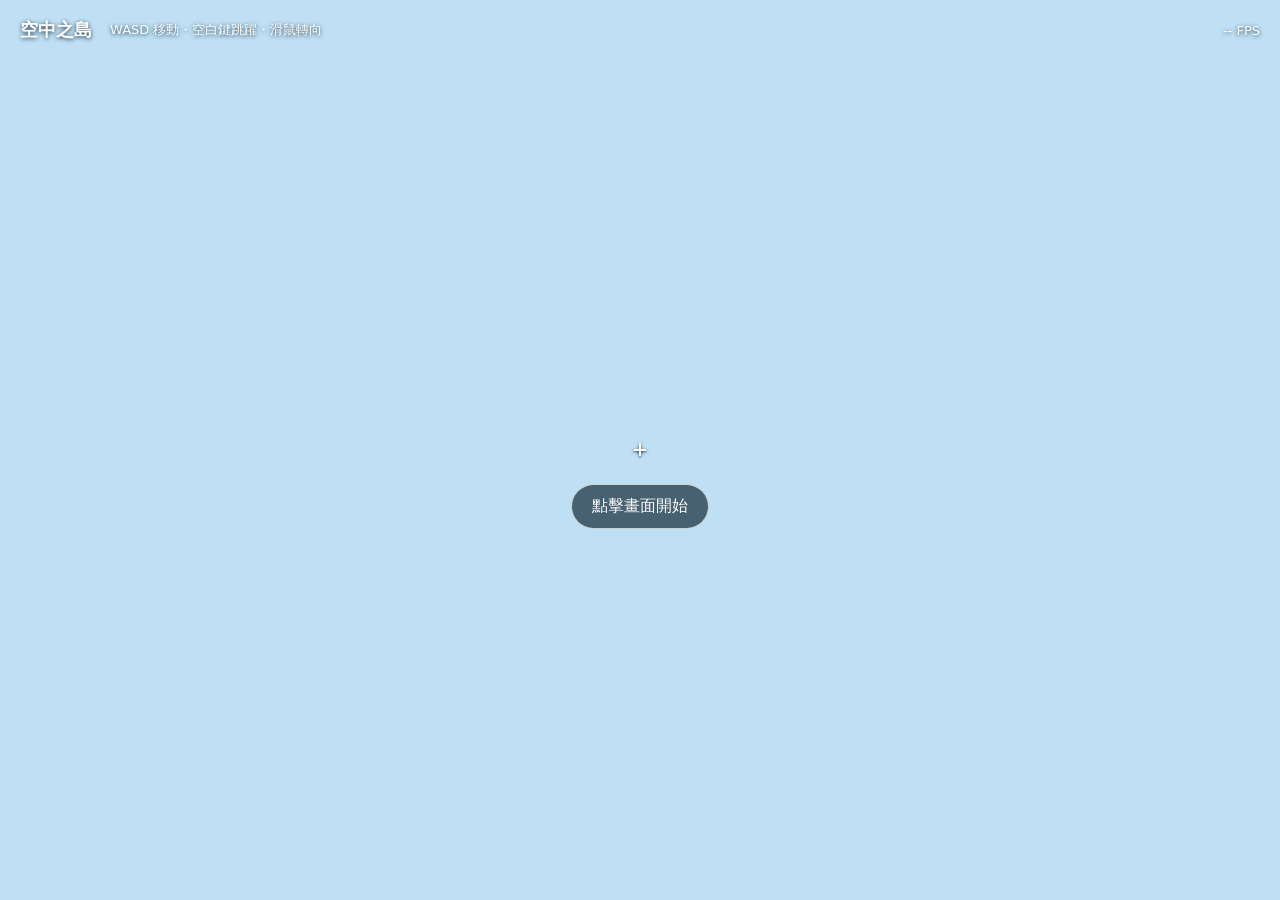
==== index.template.html @ c156020a "Make index playable when opened directly" ====
<!doctype html>
<html lang="zh-Hant">
  <head>
    <meta charset="utf-8" />
    <meta name="viewport" content="width=device-width, initial-scale=1" />
    <meta name="theme-color" content="#bfe0f4" />
    <title>空中之島</title>
    <link rel="stylesheet" href="./styles.css" />
    <script type="module" src="./src/main.js"></script>
  </head>
  <body>
    <main id="game" aria-label="空中之島遊戲">
      <div id="hud">
        <div class="brand">空中之島</div>
        <div class="controls">WASD 移動・空白鍵跳躍・滑鼠轉向</div>
        <div id="fps" aria-live="off">-- FPS</div>
      </div>
      <div id="crosshair" aria-hidden="true">+</div>
      <button id="start" type="button">點擊畫面開始</button>
      <div id="error" role="alert" hidden></div>
    </main>
  </body>
</html>
---- styles.css ----
* { box-sizing: border-box; }

html, body, #game {
  width: 100%;
  height: 100%;
  margin: 0;
  overflow: hidden;
}

body {
  background: #bfe0f4;
  color: #fff;
  font-family: system-ui, "Microsoft JhengHei", sans-serif;
}

#game { position: relative; }
canvas { display: block; width: 100%; height: 100%; }

#hud {
  position: absolute;
  z-index: 2;
  inset: 18px 20px auto;
  display: flex;
  align-items: center;
  gap: 18px;
  text-shadow: 0 1px 4px #193246;
  pointer-events: none;
}

.brand { font-size: 18px; font-weight: 750; }
.controls, #fps { font-size: 13px; }
#fps { margin-left: auto; font-variant-numeric: tabular-nums; }

#crosshair {
  position: absolute;
  z-index: 2;
  top: 50%;
  left: 50%;
  transform: translate(-50%, -54%);
  color: white;
  font: 24px/1 monospace;
  text-shadow: 0 1px 3px #172b3a;
  pointer-events: none;
}

#start {
  position: absolute;
  z-index: 3;
  top: 50%;
  left: 50%;
  transform: translate(-50%, 34px);
  border: 1px solid rgb(255 255 255 / 70%);
  border-radius: 999px;
  padding: 11px 20px;
  color: white;
  background: rgb(21 43 57 / 70%);
  font: inherit;
  cursor: pointer;
}

#start[hidden], #error[hidden] { display: none; }
#error { position: absolute; z-index: 5; inset: auto 16px 16px; color: #fff; background: #842e2e; padding: 12px; }

@media (max-width: 600px) {
  #hud { inset: 12px; align-items: flex-start; flex-wrap: wrap; gap: 8px 14px; }
  .controls { order: 3; width: 100%; }
}
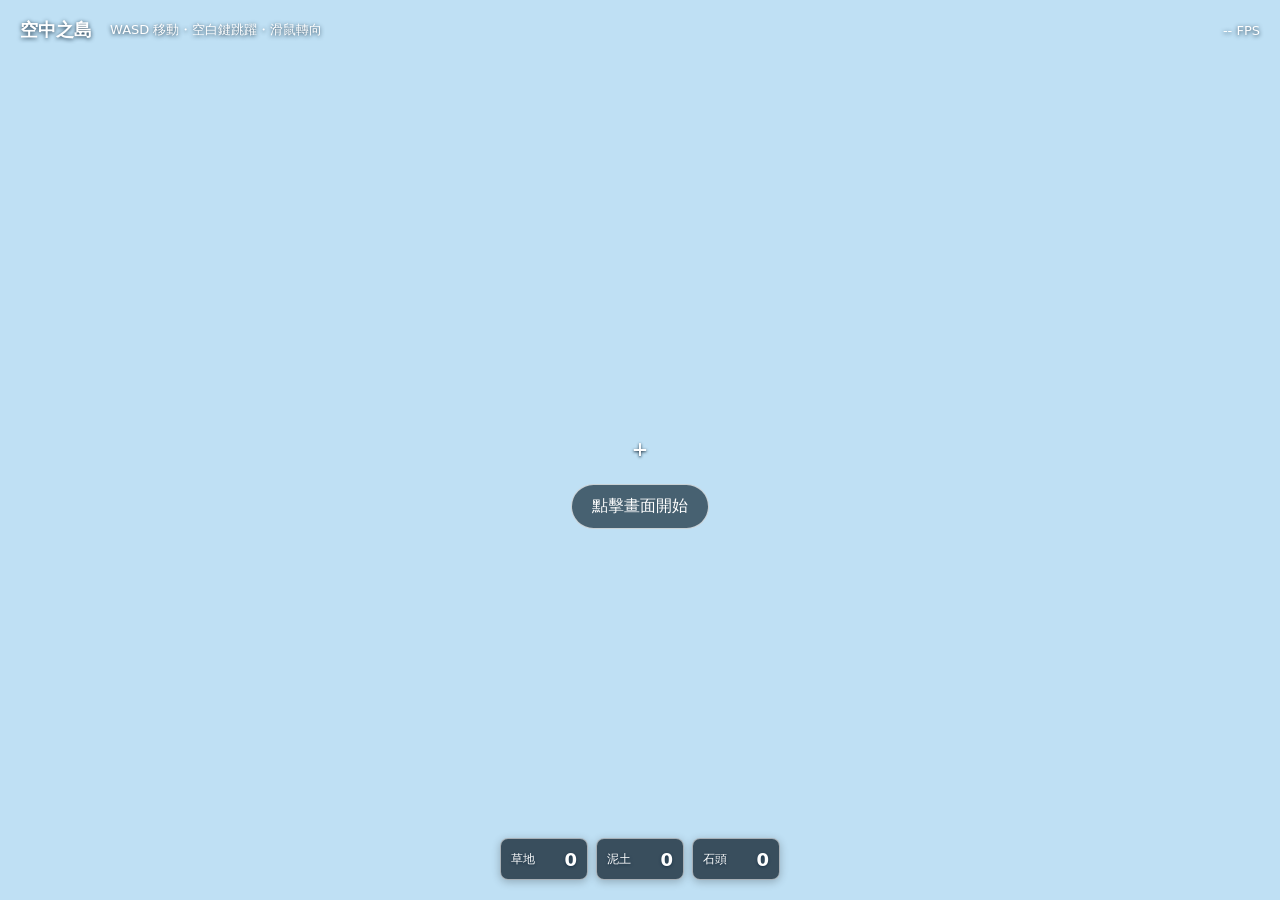
==== commit 5b820195: "feat: collect dropped blocks into inventory" ====
--- a/index.template.html
+++ b/index.template.html
@@ -16,6 +16,11 @@
         <div id="fps" aria-live="off">-- FPS</div>
       </div>
       <div id="crosshair" aria-hidden="true">+</div>
+      <div id="inventory" aria-label="方塊欄">
+        <div class="inventory-slot"><span>草地</span><span id="count-grass">0</span></div>
+        <div class="inventory-slot"><span>泥土</span><span id="count-dirt">0</span></div>
+        <div class="inventory-slot"><span>石頭</span><span id="count-stone">0</span></div>
+      </div>
       <button id="start" type="button">點擊畫面開始</button>
       <div id="error" role="alert" hidden></div>
     </main>
--- a/styles.css
+++ b/styles.css
@@ -43,6 +43,39 @@
   pointer-events: none;
 }
 
+#inventory {
+  position: absolute;
+  z-index: 2;
+  left: 50%;
+  bottom: 20px;
+  transform: translateX(-50%);
+  display: grid;
+  grid-template-columns: repeat(3, minmax(72px, 88px));
+  gap: 8px;
+  pointer-events: none;
+}
+
+.inventory-slot {
+  display: flex;
+  align-items: center;
+  justify-content: space-between;
+  gap: 8px;
+  min-height: 42px;
+  padding: 7px 10px;
+  border: 1px solid rgb(255 255 255 / 55%);
+  border-radius: 8px;
+  background: rgb(20 38 51 / 78%);
+  box-shadow: 0 2px 8px rgb(0 0 0 / 24%);
+  font-size: 12px;
+  text-shadow: 0 1px 3px #193246;
+}
+
+.inventory-slot span:last-child {
+  font-size: 18px;
+  font-weight: 750;
+  font-variant-numeric: tabular-nums;
+}
+
 #start {
   position: absolute;
   z-index: 3;
@@ -64,4 +97,5 @@
 @media (max-width: 600px) {
   #hud { inset: 12px; align-items: flex-start; flex-wrap: wrap; gap: 8px 14px; }
   .controls { order: 3; width: 100%; }
+  #inventory { bottom: 12px; grid-template-columns: repeat(3, minmax(68px, 80px)); gap: 6px; }
 }
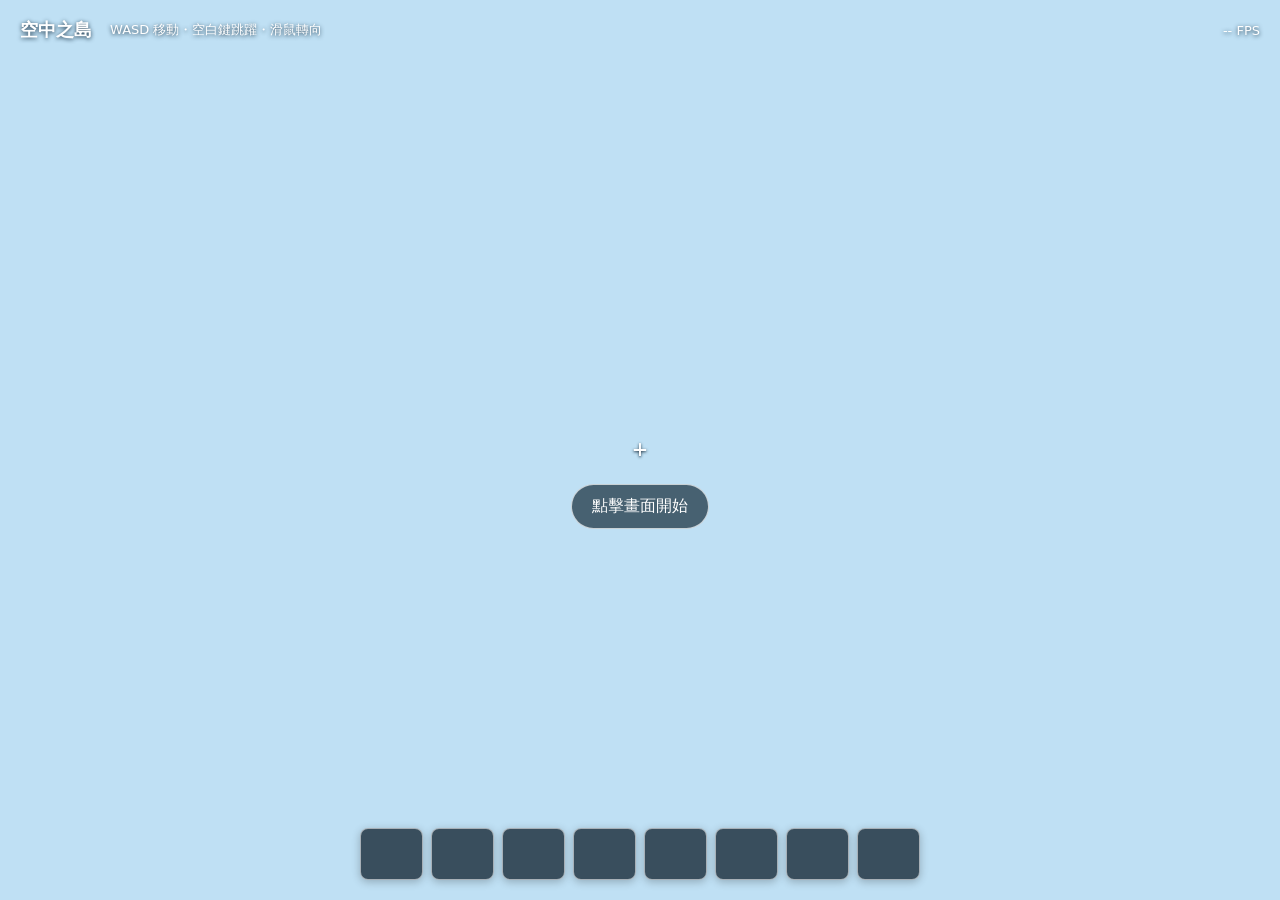
==== commit d0c4b1b9: "feat: generate seeded natural sky island" ====
--- a/index.template.html
+++ b/index.template.html
@@ -17,9 +17,14 @@
       </div>
       <div id="crosshair" aria-hidden="true">+</div>
       <div id="inventory" aria-label="方塊欄">
-        <div class="inventory-slot"><span>草地</span><span id="count-grass">0</span></div>
-        <div class="inventory-slot"><span>泥土</span><span id="count-dirt">0</span></div>
-        <div class="inventory-slot"><span>石頭</span><span id="count-stone">0</span></div>
+        <div class="inventory-slot"><img class="inventory-icon" id="icon-grass" src="./assets/sky-island-assets/icons/grass.png" alt="草地" hidden><span id="count-grass" hidden>0</span></div>
+        <div class="inventory-slot"><img class="inventory-icon" id="icon-dirt" src="./assets/sky-island-assets/icons/dirt.png" alt="泥土" hidden><span id="count-dirt" hidden>0</span></div>
+        <div class="inventory-slot"><img class="inventory-icon" id="icon-stone" src="./assets/sky-island-assets/icons/stone.png" alt="石頭" hidden><span id="count-stone" hidden>0</span></div>
+        <div class="inventory-slot"><img class="inventory-icon" id="icon-sand" src="./assets/sky-island-assets/icons/sand.png" alt="沙子" hidden><span id="count-sand" hidden>0</span></div>
+        <div class="inventory-slot"><img class="inventory-icon" id="icon-brick" src="./assets/sky-island-assets/icons/brick.png" alt="磚塊" hidden><span id="count-brick" hidden>0</span></div>
+        <div class="inventory-slot"><img class="inventory-icon" id="icon-planks" src="./assets/sky-island-assets/icons/planks.png" alt="木材" hidden><span id="count-planks" hidden>0</span></div>
+        <div class="inventory-slot"><img class="inventory-icon" id="icon-log" src="./assets/sky-island-assets/icons/log.png" alt="原木" hidden><span id="count-log" hidden>0</span></div>
+        <div class="inventory-slot"><img class="inventory-icon" id="icon-leaves" src="./assets/sky-island-assets/icons/leaves.png" alt="樹葉" hidden><span id="count-leaves" hidden>0</span></div>
       </div>
       <button id="start" type="button">點擊畫面開始</button>
       <div id="error" role="alert" hidden></div>
--- a/styles.css
+++ b/styles.css
@@ -50,30 +50,38 @@
   bottom: 20px;
   transform: translateX(-50%);
   display: grid;
-  grid-template-columns: repeat(3, minmax(72px, 88px));
+  width: min(560px, calc(100% - 24px));
+  grid-template-columns: repeat(8, minmax(44px, 1fr));
   gap: 8px;
   pointer-events: none;
 }
 
 .inventory-slot {
   display: flex;
+  flex-direction: column;
   align-items: center;
-  justify-content: space-between;
-  gap: 8px;
-  min-height: 42px;
-  padding: 7px 10px;
+  justify-content: center;
+  gap: 2px;
+  min-height: 52px;
+  padding: 4px;
   border: 1px solid rgb(255 255 255 / 55%);
   border-radius: 8px;
   background: rgb(20 38 51 / 78%);
   box-shadow: 0 2px 8px rgb(0 0 0 / 24%);
-  font-size: 12px;
   text-shadow: 0 1px 3px #193246;
 }
 
 .inventory-slot span:last-child {
-  font-size: 18px;
+  font-size: 15px;
   font-weight: 750;
   font-variant-numeric: tabular-nums;
+}
+
+.inventory-icon {
+  width: 26px;
+  height: 26px;
+  image-rendering: pixelated;
+  object-fit: contain;
 }
 
 #start {
@@ -97,5 +105,8 @@
 @media (max-width: 600px) {
   #hud { inset: 12px; align-items: flex-start; flex-wrap: wrap; gap: 8px 14px; }
   .controls { order: 3; width: 100%; }
-  #inventory { bottom: 12px; grid-template-columns: repeat(3, minmax(68px, 80px)); gap: 6px; }
+  #inventory { bottom: 12px; grid-template-columns: repeat(8, minmax(32px, 1fr)); gap: 3px; }
+  .inventory-slot { min-height: 46px; padding: 3px 1px; }
+  .inventory-icon { width: 22px; height: 22px; }
+  .inventory-slot span:last-child { font-size: 13px; }
 }
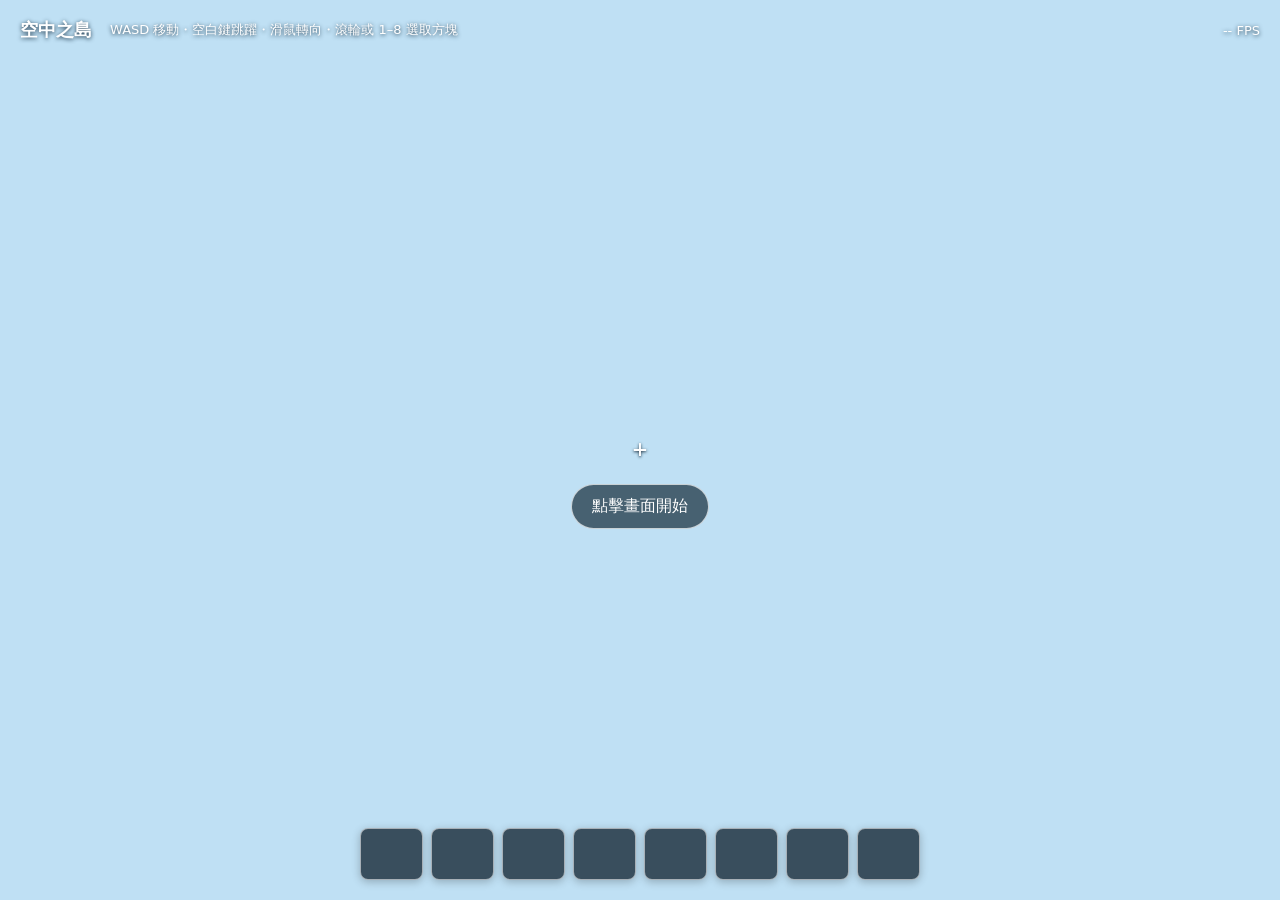
==== commit 34e1d8f9: "feat: select inventory slots by wheel and number keys" ====
--- a/index.template.html
+++ b/index.template.html
@@ -12,7 +12,7 @@
     <main id="game" aria-label="空中之島遊戲">
       <div id="hud">
         <div class="brand">空中之島</div>
-        <div class="controls">WASD 移動・空白鍵跳躍・滑鼠轉向</div>
+        <div class="controls">WASD 移動・空白鍵跳躍・滑鼠轉向・滾輪或 1–8 選取方塊</div>
         <div id="fps" aria-live="off">-- FPS</div>
       </div>
       <div id="crosshair" aria-hidden="true">+</div>
--- a/styles.css
+++ b/styles.css
@@ -71,6 +71,13 @@
   text-shadow: 0 1px 3px #193246;
 }
 
+.inventory-slot.selected {
+  border-color: #ffe66d;
+  outline: 3px solid #ffe66d;
+  box-shadow: 0 0 14px rgb(255 230 109 / 85%);
+  transform: translateY(-4px);
+}
+
 .inventory-slot span:last-child {
   font-size: 15px;
   font-weight: 750;
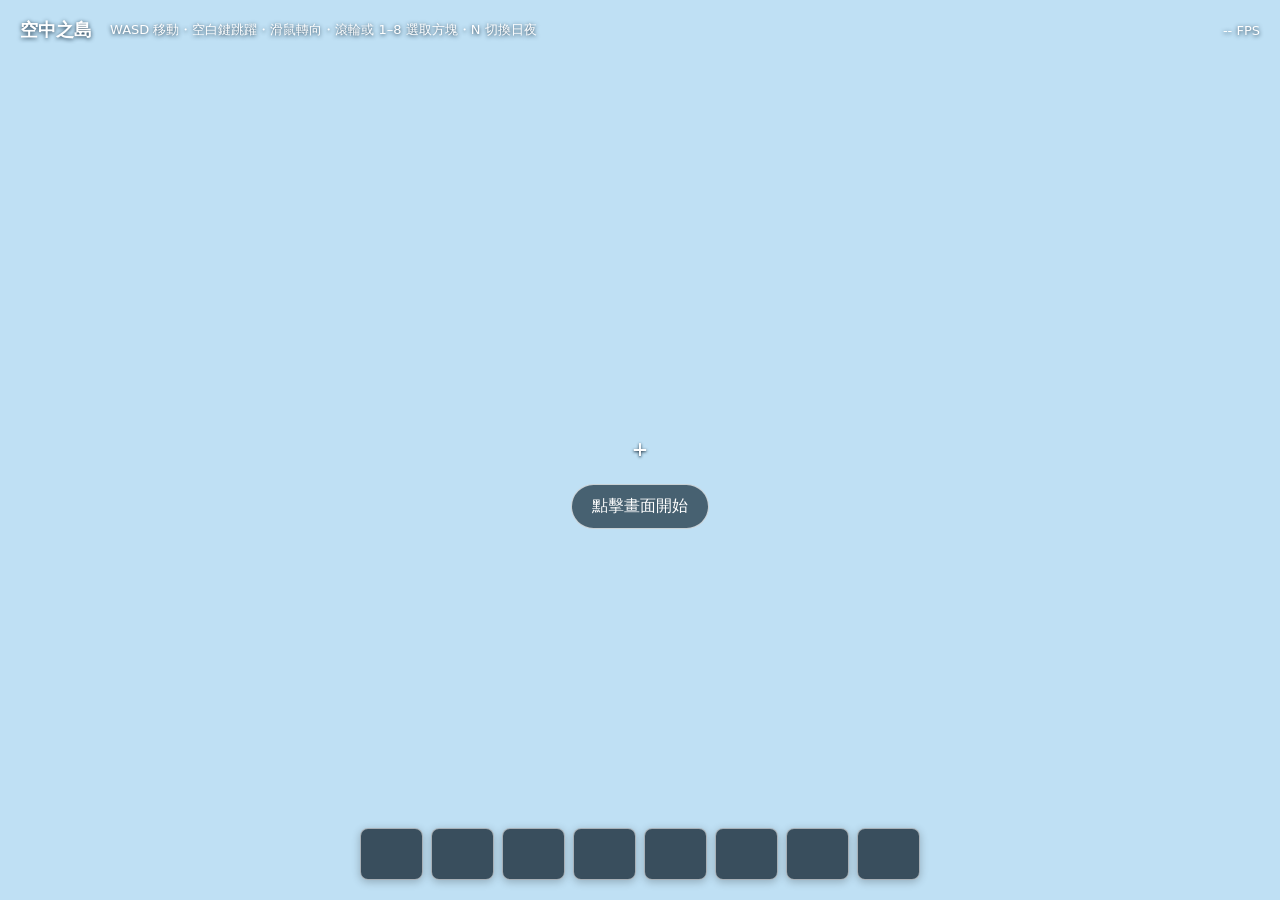
==== commit cc077443: "feat: add day and night toggle" ====
--- a/index.template.html
+++ b/index.template.html
@@ -12,7 +12,7 @@
     <main id="game" aria-label="空中之島遊戲">
       <div id="hud">
         <div class="brand">空中之島</div>
-        <div class="controls">WASD 移動・空白鍵跳躍・滑鼠轉向・滾輪或 1–8 選取方塊</div>
+        <div class="controls">WASD 移動・空白鍵跳躍・滑鼠轉向・滾輪或 1–8 選取方塊・N 切換日夜</div>
         <div id="fps" aria-live="off">-- FPS</div>
       </div>
       <div id="crosshair" aria-hidden="true">+</div>
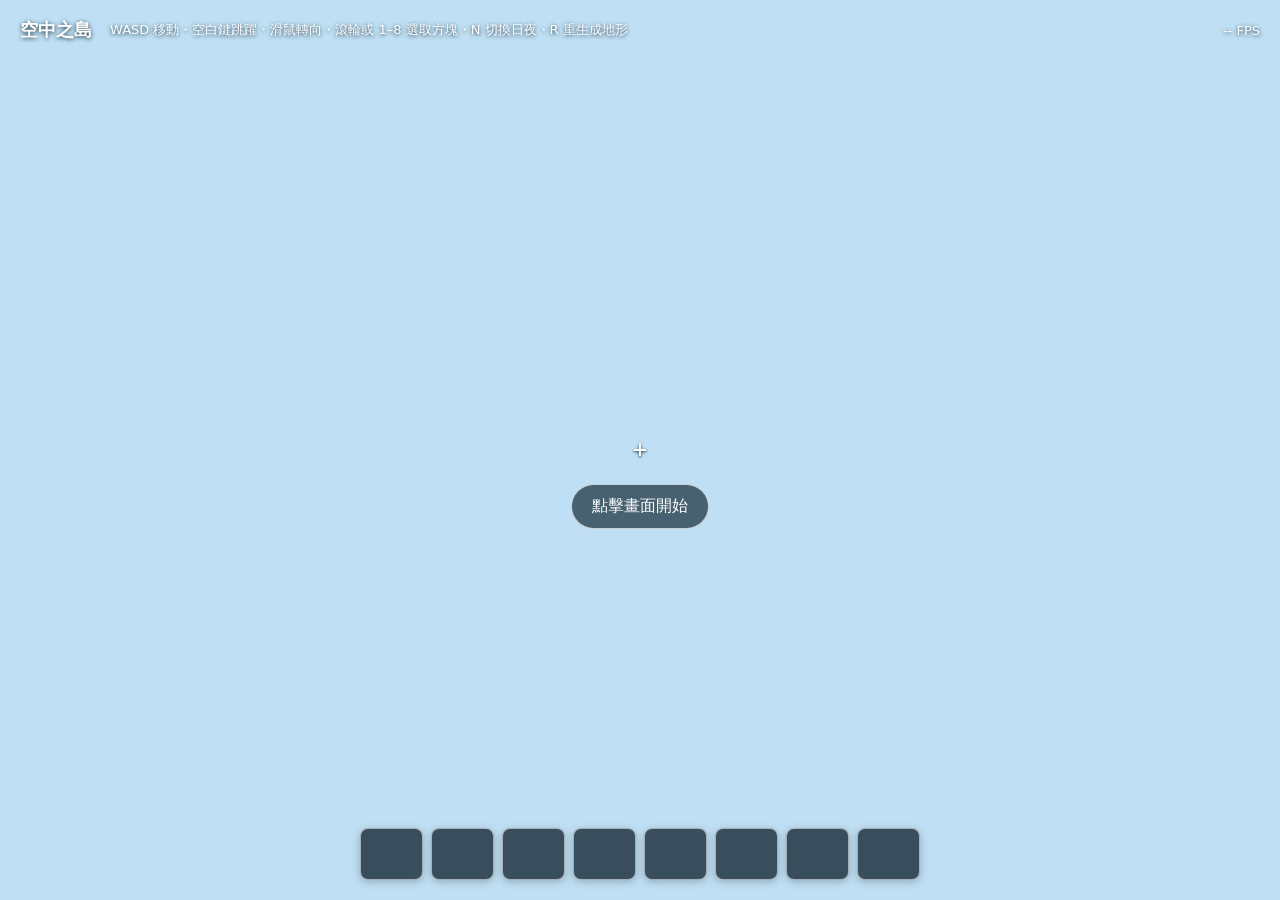
==== commit c17eab84: "fix: keep spawn clear and reroll terrain" ====
--- a/index.template.html
+++ b/index.template.html
@@ -12,7 +12,7 @@
     <main id="game" aria-label="空中之島遊戲">
       <div id="hud">
         <div class="brand">空中之島</div>
-        <div class="controls">WASD 移動・空白鍵跳躍・滑鼠轉向・滾輪或 1–8 選取方塊・N 切換日夜</div>
+        <div class="controls">WASD 移動・空白鍵跳躍・滑鼠轉向・滾輪或 1–8 選取方塊・N 切換日夜・R 重生成地形</div>
         <div id="fps" aria-live="off">-- FPS</div>
       </div>
       <div id="crosshair" aria-hidden="true">+</div>
